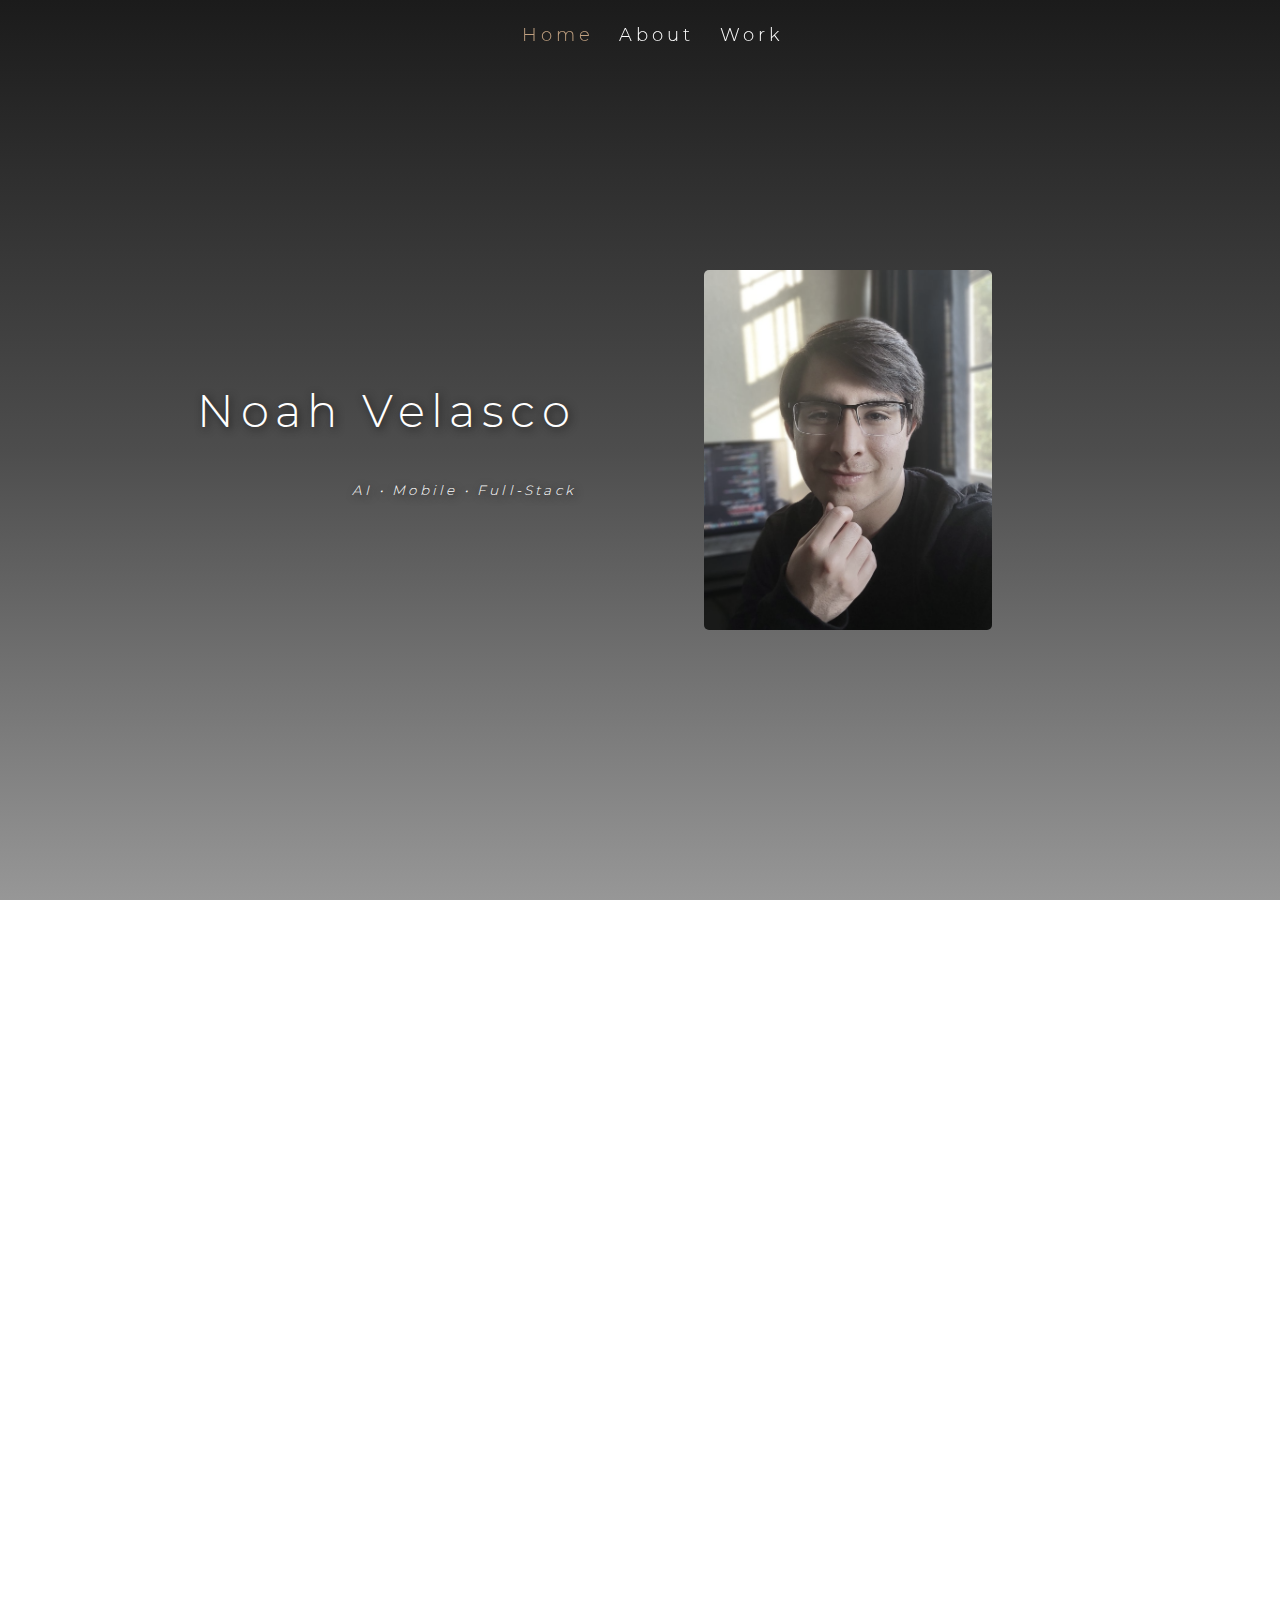
==== index.html @ 7c430ed4 "update key capitalization in nav and title, add cross, update logos and alt desc for logos" ====
<!-- 
    Noah,

    Remember when building this that this is your digital presence and is not to be taken lightly.
    A strong digital presence coupled with a sophisticated yet modern style keeps them.
 -->

<!DOCTYPE html>
<html>

<head>
    <title>Noah Velasco</title>
    <meta name="viewport" content="width=device-width, initial-scale=1">
    <link rel="stylesheet" type="text/css" href="./styles/index.css">

    <link rel="icon" type="image/png" sizes="16x16" href="media/images/favicon-16x16.png">
    <link rel="icon" type="image/png" sizes="32x32" href="media/images/favicon-32x32.png">
    <link rel="icon" type="image/png" sizes="192x192" href="media/images/android-chrome-192x192.png">
    <link rel="icon" type="image/png" sizes="512x512" href="media/images/android-chrome-512x512.png">
    <link rel="apple-touch-icon" sizes="180x180" href="media/images/apple-touch-icon.png">

    <script src="https://kit.fontawesome.com/2fa99f234c.js" crossorigin="anonymous"></script>

</head>

<body>

    <header class="navbar">
        <nav id="navbar-pages">
            <a href="#home" class="active">Home</a>
            <a href="#about" class="btn">About</a>
            <a href="#work" class="btn">Work</a>
        </nav>
    </header>

    <!----------------------------------------------------------------------------------------------- HOME SECTION -->
    <section id="home">
        <div id="title-section">
            <h1 id="title-name">
                Noah Velasco
            </h1>
            <div id="title-mission">
                <p>
                    AI • Mobile • Full-Stack
                </p>
            </div>

            <div class="icons-section">
                <a href="https://dev.to/noahvelasco" target="_blank" style="text-decoration: none;">
                    <i style="font-size: 3.5vh; color: rgba(255,255,255,.8); text-shadow: 5px 5px 15px black;"
                        class="fa-brands fa-dev"></i>
                </a>

                <a href="https://www.linkedin.com/in/noahvelasco/" target="_blank" style="text-decoration: none;">
                    <i style="font-size: 3.5vh; color: rgba(255,255,255,.8); text-shadow: 5px 5px 15px black;"
                        class="fa-brands fa-linkedin"></i>
                </a>

                <a href="https://github.com/noahvelasco" target="_blank" style="text-decoration: none;">
                    <i style="font-size: 3.5vh; color: rgba(255,255,255,.8); text-shadow: 5px 5px 15px black;"
                        class="fa-brands fa-github"></i>
                </a>
            </div>

        </div>

        <div id="portrait-section">
            <img id="portrait" src="./media/images/NoahVelasco2023.png" alt="Your Portrait">
        </div>

    </section>

    <!----------------------------------------------------------------------------------------------- ABOUT SECTION -->

    <section id="about">

        <div id="about-content">
            <p style="
            font-size: xx-large; 
            text-shadow: 
            0 0 7px #fff,
            0 0 10px #fff,
            0 0 21px #fff,
            0 0 42px #fff;">
                ✝
            </p>
            <p>
                A Software Engineer.
            </p>
            <p>
                An FPV Pilot.
            </p>
            <p>
                A creator of many things looking to innovate.
            </p>

            <p>
                Know me through my works - for I aim to create for the
                betterment of all.
            </p>
        </div>
    </section>

    <!----------------------------------------------------------------------------------------------- WORK SECTION -->
    <section id="work">

        <div class="slider-wrapper">
            <div class="slider">
                <!-- The structure of the 'slide' must never be compromised as it is configured as necessary -->
                <div class="slide" id="slide-1">
                    <div id="proj-img">
                        <img src="./media/images/mockups/campusbase_mockup.png" alt="cb mockup" class="img-responsive">
                    </div>
                    <div id="proj-desc">
                        <div id="proj-desc-text">
                            <h1>Campus Base</h1>
                            <!-- 'Current Project' Tag -->
                            <span
                                style="background-color: rgba(97, 97, 97, 0.5); color: rgb(130, 255, 130); font-size: 10px; padding: 2px 5px; border-radius: 10px;">
                                • Current Project •
                            </span>
                            <p>
                                Built to break down the barriers to campus
                                accessibility, and empower
                                students with disabilities to navigate
                                campus confidently and independently.
                            </p>
                        </div>
                        <div id="proj-desc-metadata">
                            <a target="_blank" rel="noreferrer"><img
                                    src="https://www.vectorlogo.zone/logos/expoio/expoio-icon.svg" alt="expoio-icon"
                                    class="tech-stack-icon" /></a>
                            <a target="_blank" rel="noreferrer"><img
                                    src="https://www.vectorlogo.zone/logos/reactjs/reactjs-icon.svg" alt="reactjs-icon"
                                    class="tech-stack-icon" /></a>
                        </div>
                    </div>
                </div>

                <!-- slide -->
                <div class="slide" id="slide-2">
                    <div id="proj-img">
                        <img src="./media/images/mockups/ava_mockup.png" alt="ava mockup" class="img-responsive">
                    </div>
                    <div id="proj-desc">
                        <div id="proj-desc-text">
                            <h1>AVA</h1>
                            <p>
                                Built to answer any questions and to talk to
                                you using the natural
                                tonality of a human voice with the two
                                reigning AI's in AGI and Text-To-Speech:
                                <strong>ChatGPT</strong> & <strong>ElevenLabs
                                    Text-To-Speech</strong>.
                            </p>
                        </div>
                        <div id="proj-desc-metadata">
                            <a target="_blank" rel="noreferrer"><img
                                    src="https://www.vectorlogo.zone/logos/flutterio/flutterio-icon.svg"
                                    alt="flutterio-icon" class="tech-stack-icon" /></a>
                            <a target="_blank" rel="noreferrer"> <img
                                    src="https://www.vectorlogo.zone/logos/sqlite/sqlite-icon.svg" alt="sqflite-icon"
                                    class="tech-stack-icon" /></a>
                        </div>
                    </div>
                </div>

                <!-- slide -->
                <div class="slide" id="slide-3">
                    <div id="proj-img">
                        <img src="./media/images/mockups/oksee_mockup.png" alt="OKSEE mockup" class="img-responsive"
                            id="wide-portrait">
                    </div>
                    <div id="proj-desc">
                        <div id="proj-desc-text">
                            <h1>OKSEE</h1>
                            <p>
                                Built for mobile and web, OKSEE is to find
                                the best eateries in Oklahoma City, OK for
                                you. Vital location and weather information
                                is captured using both API's:
                                <strong>Google Maps</strong> & <strong>Open
                                    Weather Map</strong>.
                            </p>
                        </div>
                        <div id="proj-desc-metadata">
                            <a target="_blank" rel="noreferrer"><img
                                    src="https://www.vectorlogo.zone/logos/expoio/expoio-icon.svg" alt="expoio-icon"
                                    class="tech-stack-icon" /></a>
                            <a target="_blank" rel="noreferrer"><img
                                    src="https://www.vectorlogo.zone/logos/reactjs/reactjs-icon.svg" alt="reactjs-icon"
                                    class="tech-stack-icon" /></a>
                            <a target="_blank" rel="noreferrer"><img
                                    src="https://upload.vectorlogo.zone/logos/nextjs/images/60eff509-53dd-4280-92e7-7318fa02e934.svg"
                                    alt="nextjs-icon" class="tech-stack-icon" /></a>
                            <a target="_blank" rel="noreferrer"> <img
                                    src="https://www.vectorlogo.zone/logos/tailwindcss/tailwindcss-icon.svg"
                                    alt="tailwindcss-icon" class="tech-stack-icon" /></a>
                            <a target="_blank" rel="noreferrer"><img
                                    src="https://www.vectorlogo.zone/logos/springio/springio-icon.svg"
                                    alt="javaspringboot-icon" class="tech-stack-icon" /></a>
                        </div>
                    </div>
                </div>

                <!-- slide -->
                <div class="slide" id="slide-4">
                    <div id="proj-img">
                        <!-- <img src=""
                                alt="CAN Bus Visualizer Demo" class="img-responsive"
                                id="wide-portrait"> -->
                        <iframe width="70%" height="40%"
                            src="https://www.youtube.com/embed/Fu9nltO8unE?si=Kz_QvDc_w6OjMIwC"
                            title="YouTube video player" frameborder="0"
                            allow="accelerometer; autoplay; clipboard-write; encrypted-media; gyroscope; picture-in-picture; web-share"
                            allowfullscreen></iframe>
                    </div>
                    <div id="proj-desc">
                        <div id="proj-desc-text">
                            <h1>CAN Bus Visualizer</h1>
                            <p>
                                Built to visualize a Controller Area Network Bus ECU's for J1939 type vehicles.
                                <strong>Collaborated with 7 other developers</strong> under The University of Texas At
                                El Paso CS dept. and US Army's DEVCOM.
                            </p>
                        </div>
                        <div id="proj-desc-metadata">
                            <a target="_blank" rel="noreferrer"><img
                                    src="https://www.vectorlogo.zone/logos/pocoo_flask/pocoo_flask-icon.svg"
                                    alt="flask-icon" class="tech-stack-icon" /></a>
                            <a target="_blank" rel="noreferrer"><img
                                    src="https://www.vectorlogo.zone/logos/reactjs/reactjs-icon.svg" alt="reactjs-icon"
                                    class="tech-stack-icon" /></a>
                            <a target="_blank" rel="noreferrer"><img
                                    src="https://www.vectorlogo.zone/logos/mongodb/mongodb-icon.svg" alt="mongodb-icon"
                                    class="tech-stack-icon" /></a>
                        </div>
                    </div>
                </div>

                <!-- slide -->
                <div class="slide" id="slide-5">
                    <div id="proj-img">
                        <img src="./media/images/mockups/dev_pubs_mockup.png" alt="DEV POST Publications"
                            class="img-responsive" id="wide-portrait">
                    </div>
                    <div id="proj-desc">
                        <div id="proj-desc-text">
                            <h1>DEV Publications</h1>
                            <p>
                                <strong>Authored</strong> and <strong>published</strong> two mobile app tutorials to the
                                DEV developer forum.
                            </p>
                        </div>
                        <div id="proj-desc-metadata">
                            <a target="_blank" rel="noreferrer"><img
                                    src="https://www.vectorlogo.zone/logos/devto/devto-icon.svg" alt="devto-icon"
                                    class="tech-stack-icon" /></a>
                        </div>
                    </div>
                </div>

                <!-- slide -->
                <div class="slide" id="slide-6">
                    <div id="proj-img">
                        <img src="./media/images/mockups/pub_mockup.png" alt="Academic Publications" id="wide-portrait">
                    </div>
                    <div id="proj-desc">
                        <div id="proj-desc-text">
                            <h1>Academic Publications</h1>

                            <ul id="pub-list">
                                <li><a href="./media/docs/Decision Making Under Uncertainty and Constraints _ A Why-Book.pdf"
                                        target="_blank">Book Contribution 1</a></li>
                                <li><a href="./media/docs/Fuzzy Optimization, Decision-making and Operations Research.pdf"
                                        target="_blank">Book Contribution 2</a></li>
                                <li><a href="./media/docs/utepnmsu21padillaSlides.pdf" target="_blank">UTEP x NMSU 2021
                                        Talk</a></li>
                                <li><a href="./media/docs/Why Moments (and Generalized Moments) Are Used in Statistics and.pdf"
                                        target="_blank">Publication 1</a></li>
                                <li><a href="./media/docs/Shall We Use Logical Approach or More Traditional Mamdani Approac.pdf"
                                        target="_blank">Publication 2</a></li>
                                <li><a href="./media/docs/What Is the Most Adequate Fuzzy Methodology_.pdf"
                                        target="_blank">Publication 3</a></li>
                            </ul>

                        </div>
                        <div id="proj-desc-metadata">
                            <a target="_blank" rel="noreferrer"><img
                                    src="https://www.utep.edu/_colleges-cascade-files/images/UTEP.png" alt="flutter"
                                    class="tech-stack-icon" /></a>
                            <a target="_blank" rel="noreferrer"><img
                                    src="https://www.springer.com/public/images/springer-logo.svg" alt="flutter"
                                    class="tech-stack-icon" /></a>
                        </div>
                    </div>
                </div>
            </div>

            <div class="slider-nav">
                <div class="slider-arrow left-arrow" id="left-arrow"><i class="fas fa-chevron-left"></i></div>
                <a href="#slide-1" class="active"></a>
                <a href="#slide-2"></a>
                <a href="#slide-3"></a>
                <a href="#slide-4"></a>
                <a href="#slide-5"></a>
                <a href="#slide-6"></a>
                <div class="slider-arrow right-arrow" id="right-arrow"><i class="fas fa-chevron-right"></i></div>
            </div>

        </div>
    </section>

    <script>

        //Below 10 lines are to help keep the state of the active page on the fixed nav bar -->
        // Add event listeners to the buttons to toggle active class
        var navbarPages = document.getElementById("navbar-pages");
        var btns = navbarPages.getElementsByTagName("a");
        for (var i = 0; i < btns.length; i++) {
            btns[i].addEventListener("click", function () {
                // Remove "active" class from all buttons
                for (var j = 0; j < btns.length; j++) {
                    btns[j].classList.remove("active");
                }
                // Add "active" class to the clicked button
                this.classList.add("active");
            });
        }




        //Below 13 lines are to help keep the state of the active slide on the project slider in the work section -->
        const slider = document.querySelector('.slider');
        const dots = document.querySelectorAll('.slider-nav a');

        slider.addEventListener('scroll', () => {
            const scrollLeft = slider.scrollLeft;

            // Calculate the index of the currently visible slide
            const currentIndex = Math.round(scrollLeft / window.innerWidth);

            // Update the active dot
            dots.forEach((dot, index) => {
                if (index === currentIndex) {
                    dot.classList.add('active');
                } else {
                    dot.classList.remove('active');
                }
            });
        });


        // Below code helps user navigate through work sliders using both arrow buttons
        document.addEventListener("DOMContentLoaded", function () {
            // Get slider and arrow elements
            const slider = document.querySelector(".slider");
            const leftArrow = document.getElementById("left-arrow");
            const rightArrow = document.getElementById("right-arrow");

            // Add click event listener for the left arrow
            leftArrow.addEventListener("click", function () {
                const scrollLeft = slider.scrollLeft;
                const slideWidth = slider.offsetWidth;

                // Calculate the previous slide's scroll position
                const targetScroll = Math.max(scrollLeft - slideWidth, 0);

                // Scroll to the previous slide
                slider.scrollTo({
                    left: targetScroll,
                    behavior: "smooth"
                });
            });

            // Add click event listener for the right arrow
            rightArrow.addEventListener("click", function () {
                const scrollLeft = slider.scrollLeft;
                const slideWidth = slider.offsetWidth;

                // Calculate the next slide's scroll position
                const targetScroll = Math.min(scrollLeft + slideWidth, slider.scrollWidth - slider.clientWidth);

                // Scroll to the next slide
                slider.scrollTo({
                    left: targetScroll,
                    behavior: "smooth"
                });
            });
        });



    </script>

</body>

</html>
---- styles/index.css ----
/* This file contains both the desktop and mobile css styling for all pages */

@font-face {
  font-family: f1;
  src: url(fonts/Montserrat/Montserrat-Medium.ttf);
}

@font-face {
  font-family: f2;
  src: url(fonts/Montserrat/Montserrat-Light.ttf);
}

@font-face {
  font-family: f3;
  src: url(fonts/futura/Futura-CondensedLight.otf);
}
@font-face {
  font-family: f4;
  src: url(fonts/Helvetica-Font/Helvetica.ttf);
}

/* ------------------------------------- DESKTOP ------------------------------------- */

body,
html {
  font-family: f2, "Montserrat";
  color: white;
  margin: 0; /*removes white space*/
  height: 100vh;
  overflow: hidden;
  scroll-behavior: smooth; /* Add this property for smooth scrolling */

  /* Below is home animation background gradient */
  background-image: linear-gradient(to top, #979797, #4d4d4d, #1b1b1b);

  -webkit-font-smoothing: antialiased;
  -moz-osx-font-smoothing: grayscale;
  text-rendering: optimizeLegibility;
}

/* Fixed Nav Bar  */

.navbar {
  z-index: 3; /* high z-index value to ensure navbar stays on top */
  position: fixed;
  top: 0;
  display: flex;
  height: 5%;
  width: 100%;
  flex-direction: row;
  justify-content: center; /* To space the icons and page refs */
  align-items: center;
  padding: 1%;
}

#navbar-pages {
  width: 100%;
  display: flex;
  flex-direction: row;
  justify-content: center;
  margin: 0;
}

#navbar-pages a {
  font-family: f2;
  font-size: 2vh;
  letter-spacing: 4px;
  color: white; /* Link text color */
  text-decoration: none; /* Remove underlines from links */
  margin: 0 1vw; /* Adjust spacing between links */
}

#navbar-pages a.active {
  color: #c0a080; /* Example: Change the text color to red */
}

#navbar-pages a:hover {
  color: #c0a080;
}

section {
  height: 100vh;
  width: 100vw;
}

/* home page */

#home {
  display: flex;
  flex-direction: row;
  justify-content: center;
  align-items: center;
}

#title-section {
  display: flex;
  flex: 1;
  flex-direction: column;
  justify-content: center; /* Center vertically */
  align-items: flex-end; /*Center horizontally */
  margin-right: 10%;
}

#title-name {
  text-align: right;
  font-size: 5vh;
  font-family: f2;
  text-shadow: 2px 2px 8px #1b1b1b;
  font-weight: lighter;
  letter-spacing: 0.5vw;
}

#title-mission {
  text-align: right;
  font-size: 1.5vh;
  font-family: f2;
  font-style: italic;
  text-shadow: 2px 2px 8px #1b1b1b;
  letter-spacing: 0.25vw;
}

.icons-section {
  width: 10vw;
  margin: 2vh 0vw;
  display: flex;
  flex-direction: row;
  justify-content: space-between;
}

.icons-section a i {
  white-space: nowrap;
  -webkit-transition: -webkit-transform 0.2s;
  transition: -webkit-transform 0.2s;
  transition: transform 0.2s;
  transition: transform 0.2s, -webkit-transform 0.2s; /* Animation */
}

.icons-section a i:hover {
  -webkit-transform: scale(1.5);
  transform: scale(1.5);
}

#portrait-section {
  flex: 1;
  display: flex;
}

#portrait {
  border-radius: 5px;
  max-width: 50%; /* Limit the maximum width to the container's width */
  height: auto; /* Maintain the image's aspect ratio */
  filter: grayscale(50%);
}

/* about page */

#about {
  display: flex;
  flex: 1;
  flex-direction: column;
  justify-content: center;
  align-items: center;
  position: relative;
}

#about-content {
  width: 75vw;
  z-index: 2;
}

#about-content p {
  color: #fff;
  text-align: center;
  padding: 1vh 0vw;
  word-spacing: 1px;
}

/* work page */

#work {
  display: flex;
  flex: 1;
  flex-direction: column;
  justify-content: center;
  align-items: center;
}

.slider-wrapper {
  height: 75vh;
  width: 100vw;
  position: relative;
  border-radius: 10px;
}

.slider {
  width: 100%;
  height: 100%;
  display: flex;
  aspect-ratio: 16 / 9;
  overflow-x: auto;
  scroll-snap-type: x mandatory;
  scroll-behavior: smooth;
  border-radius: 0.5rem;
  -ms-overflow-style: none; /* Hide scrollbar IE and Edge */
  scrollbar-width: none; /* Hide scrollbar Firefox */
}

/* Hide scrollbar for Chrome, Safari and Opera */
.slider::-webkit-scrollbar {
  display: none;
}

.slider div {
  flex: 1 0 100%;
  scroll-snap-align: start;
  object-fit: cover;
}

.slide {
  z-index: 2;
  display: flex;
  flex-direction: row;
  align-items: center;
}

#proj-img {
  flex: 1;
  height: 100%;
  width: 100%;
  display: flex;
  justify-content: center;
  align-items: center;
}

.img-responsive {
  max-width: 40%;
  height: auto;
}

#wide-portrait {
  max-width: 70%;
  height: auto;
}

#proj-desc {
  flex: 1;
  height: 100%;
  width: 75%;
  display: flex;
  flex-direction: column;
}

#proj-desc-text {
  flex: 0.7;
  padding: 0vh 5vw;
  display: flex;
  flex-direction: column;
  justify-content: center;
  align-items: center;
  text-align: center;
  font-weight: lighter;
}

#proj-desc-text h1 {
  font-weight: lighter;
}

#proj-desc-text p {
  line-height: 3;
}

#proj-desc-metadata {
  flex: 0.3;
  display: flex;
  flex-direction: row;
  justify-content: center;
  align-items: center;
  color: gray;
  font-size: 2vh;
}

#pub-list ul,
#pub-list li,
#pub-list a {
  color: white;
  text-decoration: underlines;
  text-underline-offset: 3px;
  text-align: left;
  line-height: 2;
}

.tech-stack-icon {
  max-width: 7vw;
  padding: 0 0.5vw;
  height: auto;
  color: gray;
}

/* slider nav*/
.slider-nav {
  margin-top: 10px;
  display: flex;
  justify-content: center;
  align-items: center;
  /* column-gap: 0.1rem; */
  position: absolute;
  left: 50%;
  transform: translateX(-50%);
  z-index: 3;
}

.slider-nav a {
  width: 1.75rem;
  height: 0.1rem;
  background-color: #1b1b1b;
  opacity: 0.25;
  transition: ease 800ms;
}

.slider-nav a:hover {
  opacity: 0.75;
}

/* Styles for filled navigation dots when their corresponding slide is targeted */
.slider-nav a:target,
.slider-nav a.active {
  background-color: #c0a080; /* Change this to the color you want for filled dots */
  opacity: 1;
}

.slider-arrow {
  display: flex;
  align-items: center;
  justify-content: center;
  width: 2rem; /* Adjust the width as needed */
  height: 2rem; /* Adjust the height as needed */
  cursor: pointer;
  margin: 0.2rem; /* Adjust the margin as needed */
}

.slider-arrow i {
  color: #ffffff; /* Icon color */
  font-size: 1.3rem; /*Adjust the font size as needed*/
}

/* ------------------------------------- MOBILE ------------------------------------- */

@media (max-width: 1000px) {
  body {
    margin: 0; /*removes white space*/
    padding: 0; /*removes white space*/
  }

  .navbar {
    height: 8vh;
    bottom: 0%;
  }

  #navbar-pages {
    justify-content: space-evenly;
  }

  #navbar-pages a {
    font-size: 1.8vh;
    letter-spacing: 4px;
  }

  /* home */

  #home {
    display: flex;
    flex-direction: column;
  }

  #title-section {
    margin-right: 0%; /*undo the margin created for desktops*/
    display: flex;
    flex: 0.65;
    flex-direction: column;
    justify-content: flex-end;
    align-items: center;
  }

  #title-name {
    margin: 0;
    text-align: center;
  }

  #title-mission {
    text-align: center;
  }

  .icons-section {
    width: 50vw;
    margin-top: 2vh;
    margin-bottom: 4vh;
    justify-content: space-around;
  }

  #portrait-section {
    display: flex;
    flex: 1;
    justify-content: center;
    align-items: flex-start;
  }

  #portrait {
    max-width: 65%; /* Limit the maximum width to the container's width */
    height: auto; /* Maintain the image's aspect ratio */
  }

  /* about */

  /* work */
  .slide {
    flex-direction: column; /* MOBILE - CHANGE THIS TO COLUMN*/
  }

  .img-responsive {
    max-width: 30%;
    height: auto;
  }

  #proj-desc-text {
    /* padding: 0vh 1vw; */
    display: flex;
    flex-direction: column;
    justify-content: center;
    align-items: center;
    text-align: center;
  }

  #proj-desc-text p {
    line-height: 1.25;
  }

  /* slider nav*/
  .slider-nav {
    position: absolute;
    top: -8%;
    left: 50%;
    transform: translateX(-50%);
    z-index: 3;
  }

  .slider-nav a {
    pointer-events: none;
    cursor: default;
    background-color: #979797;
  }

  .slider-arrow {
    /* background: red; */
  }

  .right-arrow {
    position: relative;
    z-index: 3;
    top: 46vh;
    left: 15vw;
  }

  .left-arrow {
    position: relative;
    z-index: 3;
    top: 46vh;
    right: 15vw;
  }

  #pub-list ul,
  #pub-list li,
  #pub-list a {
    line-height: 1.5;
  }
}
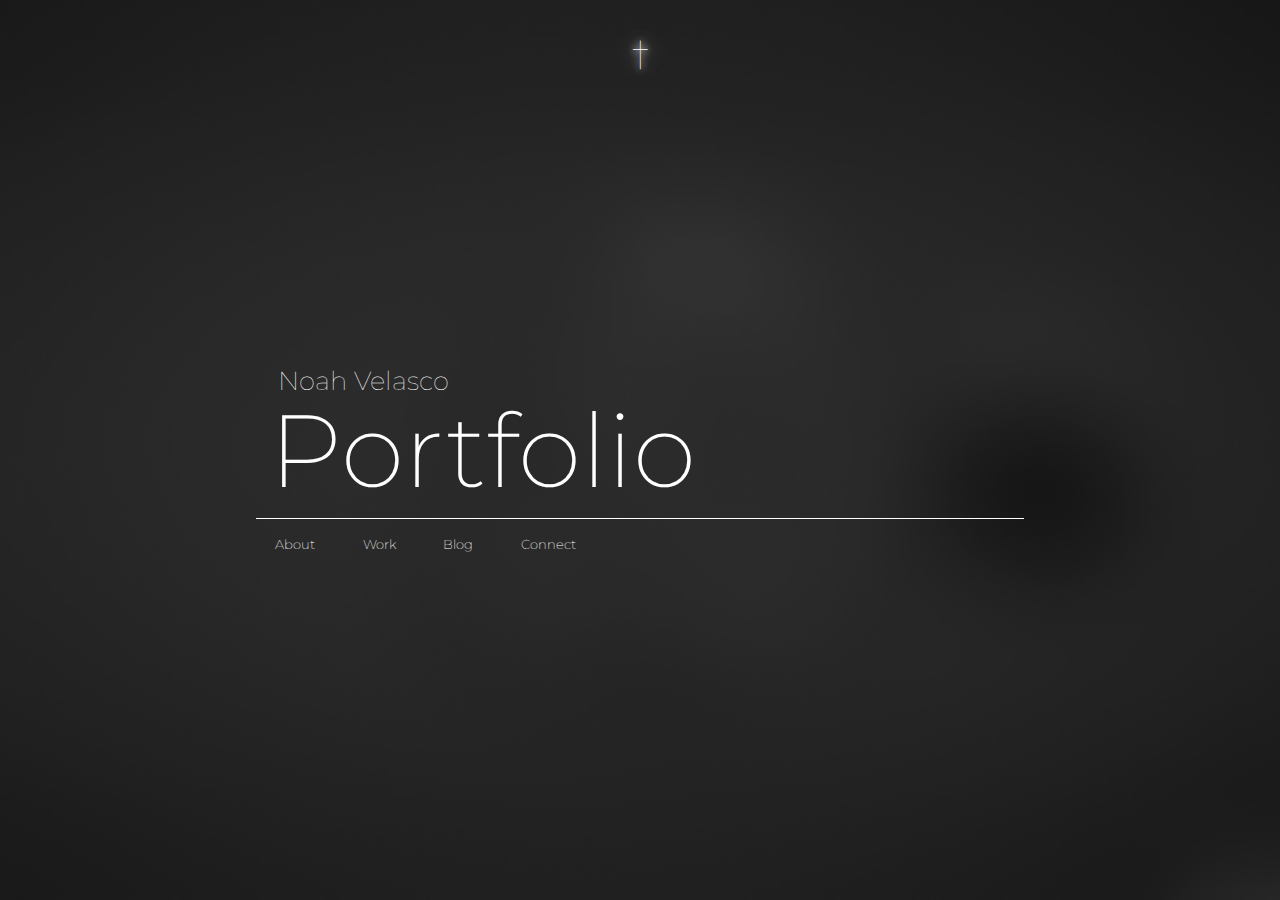
==== commit 09fb7d1a: "revamp website entirely" ====
--- a/index.html
+++ b/index.html
@@ -1,399 +1,63 @@
-<!-- 
-    Noah,
-
-    Remember when building this that this is your digital presence and is not to be taken lightly.
-    A strong digital presence coupled with a sophisticated yet modern style keeps them.
- -->
-
 <!DOCTYPE html>
-<html>
+<html lang="en">
 
 <head>
-    <title>Noah Velasco</title>
-    <meta name="viewport" content="width=device-width, initial-scale=1">
-    <link rel="stylesheet" type="text/css" href="./styles/index.css">
+    <title>NV</title>
+    <meta charset="UTF-8">
+    <meta name="viewport" content="width=device-width, initial-scale=1.0">
+    <meta name="robots" content="index, follow">
+    <meta name="description"
+        content="Noah Velasco's Portfolio: a Software Engineer specializing in AI, Mobile, and Full-Stack Development.">
+    <meta name="keywords"
+        content="Noah Velasco, Software Engineer, AI, Artificial Intelligence, Mobile Development, Full-Stack, Web Development, Tech, Innovation, The University of Texas At El Paso, UTEP, El Paso, Texas">
 
-    <link rel="icon" type="image/png" sizes="16x16" href="media/images/favicon-16x16.png">
-    <link rel="icon" type="image/png" sizes="32x32" href="media/images/favicon-32x32.png">
-    <link rel="icon" type="image/png" sizes="192x192" href="media/images/android-chrome-192x192.png">
-    <link rel="icon" type="image/png" sizes="512x512" href="media/images/android-chrome-512x512.png">
-    <link rel="apple-touch-icon" sizes="180x180" href="media/images/apple-touch-icon.png">
 
-    <script src="https://kit.fontawesome.com/2fa99f234c.js" crossorigin="anonymous"></script>
+    <link rel="stylesheet"
+        href="https://fonts.googleapis.com/css?family=Montserrat:100,200,300,400,500,600,700,800,900&display=swap">
+    <link rel="stylesheet" href="assets/css/styles-index.css">
+
+
+    <link rel="icon" type="image/png" sizes="16x16" href="assets/icons/favicon-16x16.png">
+    <link rel="icon" type="image/png" sizes="32x32" href="assets/icons/favicon-32x32.png">
+    <link rel="icon" type="image/png" sizes="192x192" href="assets/icons/android-chrome-192x192.png">
+    <link rel="icon" type="image/png" sizes="512x512" href="assets/icons/android-chrome-512x512.png">
+    <link rel="apple-touch-icon" sizes="180x180" href="assets/icons/apple-touch-icon.png">
 
 </head>
 
 <body>
 
-    <header class="navbar">
-        <nav id="navbar-pages">
-            <a href="#home" class="active">Home</a>
-            <a href="#about" class="btn">About</a>
-            <a href="#work" class="btn">Work</a>
-        </nav>
-    </header>
+    <div class="section">
 
-    <!----------------------------------------------------------------------------------------------- HOME SECTION -->
-    <section id="home">
-        <div id="title-section">
-            <h1 id="title-name">
-                Noah Velasco
-            </h1>
-            <div id="title-mission">
-                <p>
-                    AI • Mobile • Full-Stack
-                </p>
-            </div>
+        <!-- Christ is King -->
+        <p style="
+position: absolute;
+        top: 0;
+        left: 50%;
+        transform: translateX(-50%);
+        font-size: xx-large; 
+        font-weight: lighter;
+        text-shadow: 0 0 7px #fff, 0 0 10px #fff, 0 0 21px #fff, 0 0 42px #fff;
+        animation: pulse 4s infinite;
+        ">
+            †
+        </p>
 
-            <div class="icons-section">
-                <a href="https://dev.to/noahvelasco" target="_blank" style="text-decoration: none;">
-                    <i style="font-size: 3.5vh; color: rgba(255,255,255,.8); text-shadow: 5px 5px 15px black;"
-                        class="fa-brands fa-dev"></i>
-                </a>
+        <h1 id="title-name">Noah Velasco</h1>
+        <h1 id="title-portfolio">Portfolio</h1>
 
-                <a href="https://www.linkedin.com/in/noahvelasco/" target="_blank" style="text-decoration: none;">
-                    <i style="font-size: 3.5vh; color: rgba(255,255,255,.8); text-shadow: 5px 5px 15px black;"
-                        class="fa-brands fa-linkedin"></i>
-                </a>
+        <div class="divider"></div>
 
-                <a href="https://github.com/noahvelasco" target="_blank" style="text-decoration: none;">
-                    <i style="font-size: 3.5vh; color: rgba(255,255,255,.8); text-shadow: 5px 5px 15px black;"
-                        class="fa-brands fa-github"></i>
-                </a>
-            </div>
-
+        <div class="nav-sect">
+            <ul>
+                <li><a href="about.html">About</a></li>
+                <li><a href="work.html">Work</a></li>
+                <li><a href="https://dev.to/noahvelasco" target="_blank">Blog</a></li>
+                <li><a href="https://www.linkedin.com/in/noahvelasco/" target="_blank">Connect</a></li>
+            </ul>
         </div>
 
-        <div id="portrait-section">
-            <img id="portrait" src="./media/images/NoahVelasco2023.png" alt="Your Portrait">
-        </div>
-
-    </section>
-
-    <!----------------------------------------------------------------------------------------------- ABOUT SECTION -->
-
-    <section id="about">
-
-        <div id="about-content">
-            <p style="
-            font-size: xx-large; 
-            text-shadow: 
-            0 0 7px #fff,
-            0 0 10px #fff,
-            0 0 21px #fff,
-            0 0 42px #fff;">
-                ✝
-            </p>
-            <p>
-                A Software Engineer.
-            </p>
-            <p>
-                An FPV Pilot.
-            </p>
-            <p>
-                A creator of many things looking to innovate.
-            </p>
-
-            <p>
-                Know me through my works - for I aim to create for the
-                betterment of all.
-            </p>
-        </div>
-    </section>
-
-    <!----------------------------------------------------------------------------------------------- WORK SECTION -->
-    <section id="work">
-
-        <div class="slider-wrapper">
-            <div class="slider">
-                <!-- The structure of the 'slide' must never be compromised as it is configured as necessary -->
-                <div class="slide" id="slide-1">
-                    <div id="proj-img">
-                        <img src="./media/images/mockups/campusbase_mockup.png" alt="cb mockup" class="img-responsive">
-                    </div>
-                    <div id="proj-desc">
-                        <div id="proj-desc-text">
-                            <h1>Campus Base</h1>
-                            <!-- 'Current Project' Tag -->
-                            <span
-                                style="background-color: rgba(97, 97, 97, 0.5); color: rgb(130, 255, 130); font-size: 10px; padding: 2px 5px; border-radius: 10px;">
-                                • Current Project •
-                            </span>
-                            <p>
-                                Built to break down the barriers to campus
-                                accessibility, and empower
-                                students with disabilities to navigate
-                                campus confidently and independently.
-                            </p>
-                        </div>
-                        <div id="proj-desc-metadata">
-                            <a target="_blank" rel="noreferrer"><img
-                                    src="https://www.vectorlogo.zone/logos/expoio/expoio-icon.svg" alt="expoio-icon"
-                                    class="tech-stack-icon" /></a>
-                            <a target="_blank" rel="noreferrer"><img
-                                    src="https://www.vectorlogo.zone/logos/reactjs/reactjs-icon.svg" alt="reactjs-icon"
-                                    class="tech-stack-icon" /></a>
-                        </div>
-                    </div>
-                </div>
-
-                <!-- slide -->
-                <div class="slide" id="slide-2">
-                    <div id="proj-img">
-                        <img src="./media/images/mockups/ava_mockup.png" alt="ava mockup" class="img-responsive">
-                    </div>
-                    <div id="proj-desc">
-                        <div id="proj-desc-text">
-                            <h1>AVA</h1>
-                            <p>
-                                Built to answer any questions and to talk to
-                                you using the natural
-                                tonality of a human voice with the two
-                                reigning AI's in AGI and Text-To-Speech:
-                                <strong>ChatGPT</strong> & <strong>ElevenLabs
-                                    Text-To-Speech</strong>.
-                            </p>
-                        </div>
-                        <div id="proj-desc-metadata">
-                            <a target="_blank" rel="noreferrer"><img
-                                    src="https://www.vectorlogo.zone/logos/flutterio/flutterio-icon.svg"
-                                    alt="flutterio-icon" class="tech-stack-icon" /></a>
-                            <a target="_blank" rel="noreferrer"> <img
-                                    src="https://www.vectorlogo.zone/logos/sqlite/sqlite-icon.svg" alt="sqflite-icon"
-                                    class="tech-stack-icon" /></a>
-                        </div>
-                    </div>
-                </div>
-
-                <!-- slide -->
-                <div class="slide" id="slide-3">
-                    <div id="proj-img">
-                        <img src="./media/images/mockups/oksee_mockup.png" alt="OKSEE mockup" class="img-responsive"
-                            id="wide-portrait">
-                    </div>
-                    <div id="proj-desc">
-                        <div id="proj-desc-text">
-                            <h1>OKSEE</h1>
-                            <p>
-                                Built for mobile and web, OKSEE is to find
-                                the best eateries in Oklahoma City, OK for
-                                you. Vital location and weather information
-                                is captured using both API's:
-                                <strong>Google Maps</strong> & <strong>Open
-                                    Weather Map</strong>.
-                            </p>
-                        </div>
-                        <div id="proj-desc-metadata">
-                            <a target="_blank" rel="noreferrer"><img
-                                    src="https://www.vectorlogo.zone/logos/expoio/expoio-icon.svg" alt="expoio-icon"
-                                    class="tech-stack-icon" /></a>
-                            <a target="_blank" rel="noreferrer"><img
-                                    src="https://www.vectorlogo.zone/logos/reactjs/reactjs-icon.svg" alt="reactjs-icon"
-                                    class="tech-stack-icon" /></a>
-                            <a target="_blank" rel="noreferrer"><img
-                                    src="https://upload.vectorlogo.zone/logos/nextjs/images/60eff509-53dd-4280-92e7-7318fa02e934.svg"
-                                    alt="nextjs-icon" class="tech-stack-icon" /></a>
-                            <a target="_blank" rel="noreferrer"> <img
-                                    src="https://www.vectorlogo.zone/logos/tailwindcss/tailwindcss-icon.svg"
-                                    alt="tailwindcss-icon" class="tech-stack-icon" /></a>
-                            <a target="_blank" rel="noreferrer"><img
-                                    src="https://www.vectorlogo.zone/logos/springio/springio-icon.svg"
-                                    alt="javaspringboot-icon" class="tech-stack-icon" /></a>
-                        </div>
-                    </div>
-                </div>
-
-                <!-- slide -->
-                <div class="slide" id="slide-4">
-                    <div id="proj-img">
-                        <!-- <img src=""
-                                alt="CAN Bus Visualizer Demo" class="img-responsive"
-                                id="wide-portrait"> -->
-                        <iframe width="70%" height="40%"
-                            src="https://www.youtube.com/embed/Fu9nltO8unE?si=Kz_QvDc_w6OjMIwC"
-                            title="YouTube video player" frameborder="0"
-                            allow="accelerometer; autoplay; clipboard-write; encrypted-media; gyroscope; picture-in-picture; web-share"
-                            allowfullscreen></iframe>
-                    </div>
-                    <div id="proj-desc">
-                        <div id="proj-desc-text">
-                            <h1>CAN Bus Visualizer</h1>
-                            <p>
-                                Built to visualize a Controller Area Network Bus ECU's for J1939 type vehicles.
-                                <strong>Collaborated with 7 other developers</strong> under The University of Texas At
-                                El Paso CS dept. and US Army's DEVCOM.
-                            </p>
-                        </div>
-                        <div id="proj-desc-metadata">
-                            <a target="_blank" rel="noreferrer"><img
-                                    src="https://www.vectorlogo.zone/logos/pocoo_flask/pocoo_flask-icon.svg"
-                                    alt="flask-icon" class="tech-stack-icon" /></a>
-                            <a target="_blank" rel="noreferrer"><img
-                                    src="https://www.vectorlogo.zone/logos/reactjs/reactjs-icon.svg" alt="reactjs-icon"
-                                    class="tech-stack-icon" /></a>
-                            <a target="_blank" rel="noreferrer"><img
-                                    src="https://www.vectorlogo.zone/logos/mongodb/mongodb-icon.svg" alt="mongodb-icon"
-                                    class="tech-stack-icon" /></a>
-                        </div>
-                    </div>
-                </div>
-
-                <!-- slide -->
-                <div class="slide" id="slide-5">
-                    <div id="proj-img">
-                        <img src="./media/images/mockups/dev_pubs_mockup.png" alt="DEV POST Publications"
-                            class="img-responsive" id="wide-portrait">
-                    </div>
-                    <div id="proj-desc">
-                        <div id="proj-desc-text">
-                            <h1>DEV Publications</h1>
-                            <p>
-                                <strong>Authored</strong> and <strong>published</strong> two mobile app tutorials to the
-                                DEV developer forum.
-                            </p>
-                        </div>
-                        <div id="proj-desc-metadata">
-                            <a target="_blank" rel="noreferrer"><img
-                                    src="https://www.vectorlogo.zone/logos/devto/devto-icon.svg" alt="devto-icon"
-                                    class="tech-stack-icon" /></a>
-                        </div>
-                    </div>
-                </div>
-
-                <!-- slide -->
-                <div class="slide" id="slide-6">
-                    <div id="proj-img">
-                        <img src="./media/images/mockups/pub_mockup.png" alt="Academic Publications" id="wide-portrait">
-                    </div>
-                    <div id="proj-desc">
-                        <div id="proj-desc-text">
-                            <h1>Academic Publications</h1>
-
-                            <ul id="pub-list">
-                                <li><a href="./media/docs/Decision Making Under Uncertainty and Constraints _ A Why-Book.pdf"
-                                        target="_blank">Book Contribution 1</a></li>
-                                <li><a href="./media/docs/Fuzzy Optimization, Decision-making and Operations Research.pdf"
-                                        target="_blank">Book Contribution 2</a></li>
-                                <li><a href="./media/docs/utepnmsu21padillaSlides.pdf" target="_blank">UTEP x NMSU 2021
-                                        Talk</a></li>
-                                <li><a href="./media/docs/Why Moments (and Generalized Moments) Are Used in Statistics and.pdf"
-                                        target="_blank">Publication 1</a></li>
-                                <li><a href="./media/docs/Shall We Use Logical Approach or More Traditional Mamdani Approac.pdf"
-                                        target="_blank">Publication 2</a></li>
-                                <li><a href="./media/docs/What Is the Most Adequate Fuzzy Methodology_.pdf"
-                                        target="_blank">Publication 3</a></li>
-                            </ul>
-
-                        </div>
-                        <div id="proj-desc-metadata">
-                            <a target="_blank" rel="noreferrer"><img
-                                    src="https://www.utep.edu/_colleges-cascade-files/images/UTEP.png" alt="flutter"
-                                    class="tech-stack-icon" /></a>
-                            <a target="_blank" rel="noreferrer"><img
-                                    src="https://www.springer.com/public/images/springer-logo.svg" alt="flutter"
-                                    class="tech-stack-icon" /></a>
-                        </div>
-                    </div>
-                </div>
-            </div>
-
-            <div class="slider-nav">
-                <div class="slider-arrow left-arrow" id="left-arrow"><i class="fas fa-chevron-left"></i></div>
-                <a href="#slide-1" class="active"></a>
-                <a href="#slide-2"></a>
-                <a href="#slide-3"></a>
-                <a href="#slide-4"></a>
-                <a href="#slide-5"></a>
-                <a href="#slide-6"></a>
-                <div class="slider-arrow right-arrow" id="right-arrow"><i class="fas fa-chevron-right"></i></div>
-            </div>
-
-        </div>
-    </section>
-
-    <script>
-
-        //Below 10 lines are to help keep the state of the active page on the fixed nav bar -->
-        // Add event listeners to the buttons to toggle active class
-        var navbarPages = document.getElementById("navbar-pages");
-        var btns = navbarPages.getElementsByTagName("a");
-        for (var i = 0; i < btns.length; i++) {
-            btns[i].addEventListener("click", function () {
-                // Remove "active" class from all buttons
-                for (var j = 0; j < btns.length; j++) {
-                    btns[j].classList.remove("active");
-                }
-                // Add "active" class to the clicked button
-                this.classList.add("active");
-            });
-        }
-
-
-
-
-        //Below 13 lines are to help keep the state of the active slide on the project slider in the work section -->
-        const slider = document.querySelector('.slider');
-        const dots = document.querySelectorAll('.slider-nav a');
-
-        slider.addEventListener('scroll', () => {
-            const scrollLeft = slider.scrollLeft;
-
-            // Calculate the index of the currently visible slide
-            const currentIndex = Math.round(scrollLeft / window.innerWidth);
-
-            // Update the active dot
-            dots.forEach((dot, index) => {
-                if (index === currentIndex) {
-                    dot.classList.add('active');
-                } else {
-                    dot.classList.remove('active');
-                }
-            });
-        });
-
-
-        // Below code helps user navigate through work sliders using both arrow buttons
-        document.addEventListener("DOMContentLoaded", function () {
-            // Get slider and arrow elements
-            const slider = document.querySelector(".slider");
-            const leftArrow = document.getElementById("left-arrow");
-            const rightArrow = document.getElementById("right-arrow");
-
-            // Add click event listener for the left arrow
-            leftArrow.addEventListener("click", function () {
-                const scrollLeft = slider.scrollLeft;
-                const slideWidth = slider.offsetWidth;
-
-                // Calculate the previous slide's scroll position
-                const targetScroll = Math.max(scrollLeft - slideWidth, 0);
-
-                // Scroll to the previous slide
-                slider.scrollTo({
-                    left: targetScroll,
-                    behavior: "smooth"
-                });
-            });
-
-            // Add click event listener for the right arrow
-            rightArrow.addEventListener("click", function () {
-                const scrollLeft = slider.scrollLeft;
-                const slideWidth = slider.offsetWidth;
-
-                // Calculate the next slide's scroll position
-                const targetScroll = Math.min(scrollLeft + slideWidth, slider.scrollWidth - slider.clientWidth);
-
-                // Scroll to the next slide
-                slider.scrollTo({
-                    left: targetScroll,
-                    behavior: "smooth"
-                });
-            });
-        });
-
-
-
-    </script>
-
+    </div>
 </body>
 
 </html>--- a/assets/css/styles-index.css
+++ b/assets/css/styles-index.css
@@ -0,0 +1,180 @@
+html,
+body {
+  height: 100vh;
+  width: 100vw;
+  display: flex;
+  flex-direction: column;
+  justify-content: center;
+  align-items: center;
+
+  margin: 0;
+  padding: 0;
+  overflow: hidden;
+  background-color: #282828;
+  background-image: url("/assets/images/backdrop.png");
+  background-size: cover;
+  background-repeat: no-repeat;
+  background-position: center center;
+
+  font-size: 16px;
+  font-family: "Montserrat", sans-serif;
+  color: #ffffff;
+
+  /* border: 2px solid #00c803; //for debugging */
+}
+
+.section {
+  height: 100vh;
+  width: 60vw;
+  display: flex;
+  flex-direction: column;
+  justify-content: center;
+
+  /* border: 4px solid #7800f8; //for debugging */
+}
+
+#title-name {
+  font-size: 2vw;
+  font-weight: 100;
+  padding-left: 1.75vw;
+  margin-bottom: -3em;
+  /* border: 3px solid #bbb; //for debugging */
+}
+
+#title-portfolio {
+  font-size: 8vw;
+  font-weight: 200;
+  padding-left: 1vw;
+  margin-bottom: 0.5vh;
+  /* border: 3px solid #bbb; //for debugging */
+}
+
+.divider {
+  width: 100%; /* section takes up 100% of the section its in*/
+  border-top: 1px solid #ffffff;
+}
+
+.nav-sect {
+  margin-top: 2vh;
+  width: 25vw;
+  /* border: 3px solid #bbb; //for debugging */
+}
+
+.nav-sect ul {
+  list-style: none;
+  padding: 0;
+  margin: 0;
+  display: flex;
+  justify-content: space-between;
+  /* border: 3px solid #bbb; //for debugging */
+}
+
+.nav-sect li {
+  font-size: 1vw;
+  font-weight: 200;
+  padding-left: 1.5vw;
+  /* border: 3px solid #bbb; //for debugging */
+}
+
+.nav-sect a {
+  text-decoration: none;
+  color: #ffffff; /* Inherit color from parent */
+}
+
+/* ----- link hover animation settings start ----- */
+.nav-sect ul li a {
+  position: relative;
+}
+.nav-sect ul li a:after {
+  position: absolute;
+  bottom: 0;
+  left: 0;
+  right: 0;
+  margin: auto;
+  width: 0%;
+  content: ".";
+  color: transparent;
+  background: #aaa;
+  height: 1px;
+}
+.nav-sect ul li a:hover:after {
+  width: 100%;
+}
+
+.nav-sect ul li a,
+.nav-sect ul li a:after,
+.nav-sect ul li a:before {
+  transition: all 0.25s ease-in-out;
+}
+.nav-sect ul li a:hover {
+  /* font-weight: 600; */
+}
+
+/* ----- link hover animation settings end ----- */
+
+@keyframes pulse {
+  0% {
+    text-shadow: 0 0 20px #fff, 0 0 40px #fff, 0 0 80px #fff, 0 0 160px #fff;
+  }
+  50% {
+    text-shadow: 0 0 30px #fff, 0 0 60px #fff, 0 0 120px #fff, 0 0 240px #fff;
+  }
+  100% {
+    text-shadow: 0 0 20px #fff, 0 0 40px #fff, 0 0 80px #fff, 0 0 160px #fff;
+  }
+}
+
+/* Mobile Styling  */
+@media (max-width: 1000px) {
+  .section {
+    height: 65vh;
+    width: 85vw;
+
+    /* border: 4px solid #7800f8; //for debugging */
+  }
+
+  #title-name {
+    font-size: 5vw;
+    font-weight: 100;
+    padding-left: 3vw;
+    margin-bottom: -3em;
+    /* border: 3px solid #bbb; //for debugging */
+  }
+
+  #title-portfolio {
+    font-size: 18vw;
+    font-weight: 200;
+    padding-left: 1vw;
+    margin-bottom: 0.5vh;
+    /* border: 3px solid #bbb; //for debugging */
+  }
+
+  .divider {
+    width: 100%; /* section takes up 100% of the section its in*/
+    border-top: 1px solid #ffffff;
+  }
+
+  .nav-sect {
+    display: flex;
+    justify-content: center; /* Center the flex items horizontally */
+    align-items: center; /* Center the flex items vertically */
+    flex-direction: column; /* Stack the items vertically */
+    padding-top: 2vh;
+    width: 100%; /* Occupy the full width of the section */
+  }
+
+  .nav-sect ul {
+    list-style: none;
+    padding: 0;
+    margin: 0;
+    display: flex;
+    flex-direction: column; /* Stack the items vertically */
+    align-items: center; /* Center the items horizontally */
+  }
+
+  .nav-sect li {
+    font-size: 5vw;
+    padding: 1.5vw;
+    margin-top: 4vh;
+  }
+}
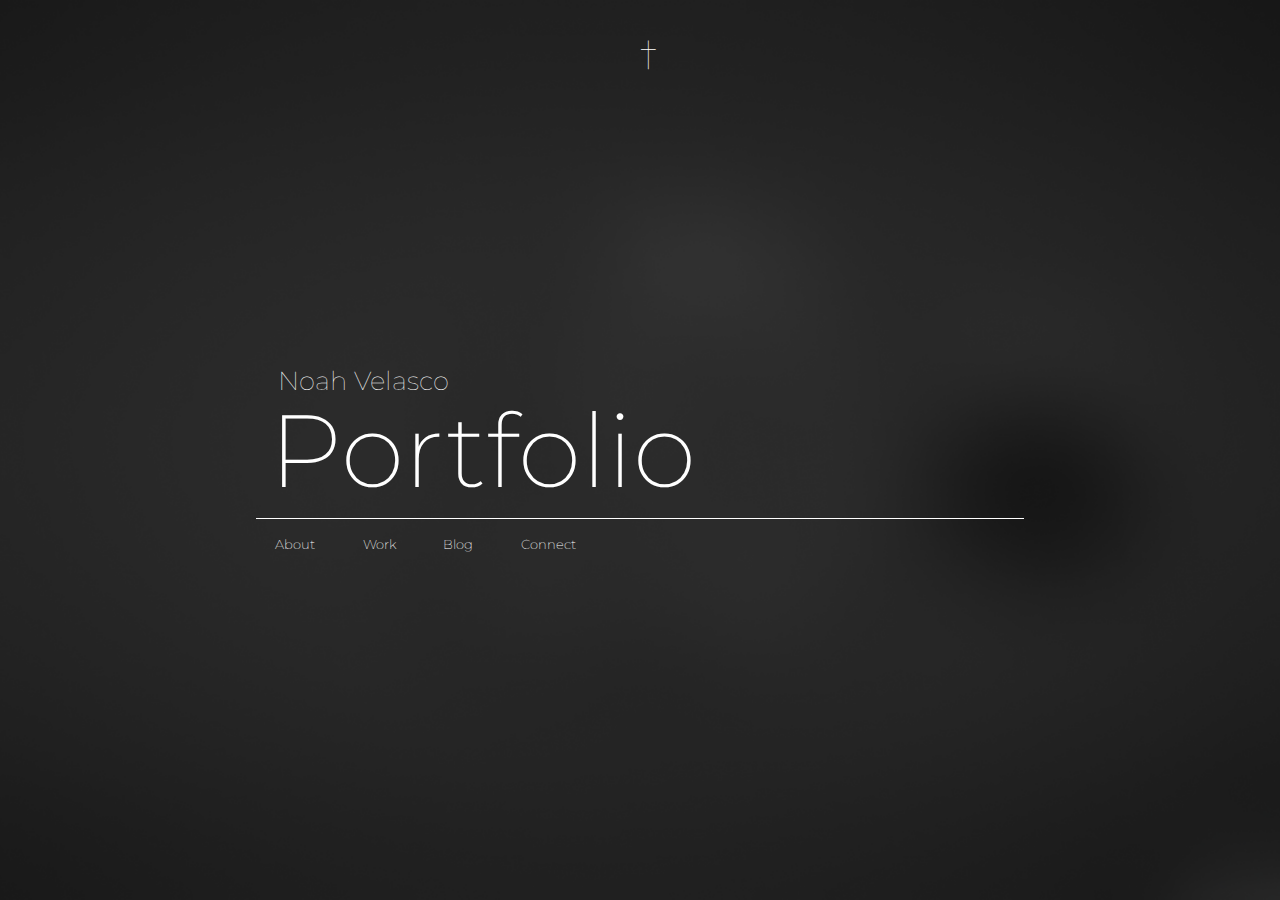
==== commit 7cb7b607: "complete cross pulse affect" ====
--- a/index.html
+++ b/index.html
@@ -34,11 +34,9 @@
 position: absolute;
         top: 0;
         left: 50%;
-        transform: translateX(-50%);
         font-size: xx-large; 
         font-weight: lighter;
-        text-shadow: 0 0 7px #fff, 0 0 10px #fff, 0 0 21px #fff, 0 0 42px #fff;
-        animation: pulse 4s infinite;
+        animation: pulse 10s infinite ;
         ">
             †
         </p>
--- a/assets/css/styles-index.css
+++ b/assets/css/styles-index.css
@@ -114,18 +114,20 @@
 
 @keyframes pulse {
   0% {
-    text-shadow: 0 0 20px #fff, 0 0 40px #fff, 0 0 80px #fff, 0 0 160px #fff;
+    opacity: 0;
   }
+
   50% {
-    text-shadow: 0 0 30px #fff, 0 0 60px #fff, 0 0 120px #fff, 0 0 240px #fff;
+    opacity: 1;
+    text-shadow: 0px 0px 8px #808080, 0px 0px 8px #b0b0b0, 0px 0px 8px #ffffff;
   }
   100% {
-    text-shadow: 0 0 20px #fff, 0 0 40px #fff, 0 0 80px #fff, 0 0 160px #fff;
+    opacity: 0;
   }
 }
 
 /* Mobile Styling  */
-@media (max-width: 1000px) {
+@media (max-width: 500px) {
   .section {
     height: 65vh;
     width: 85vw;
